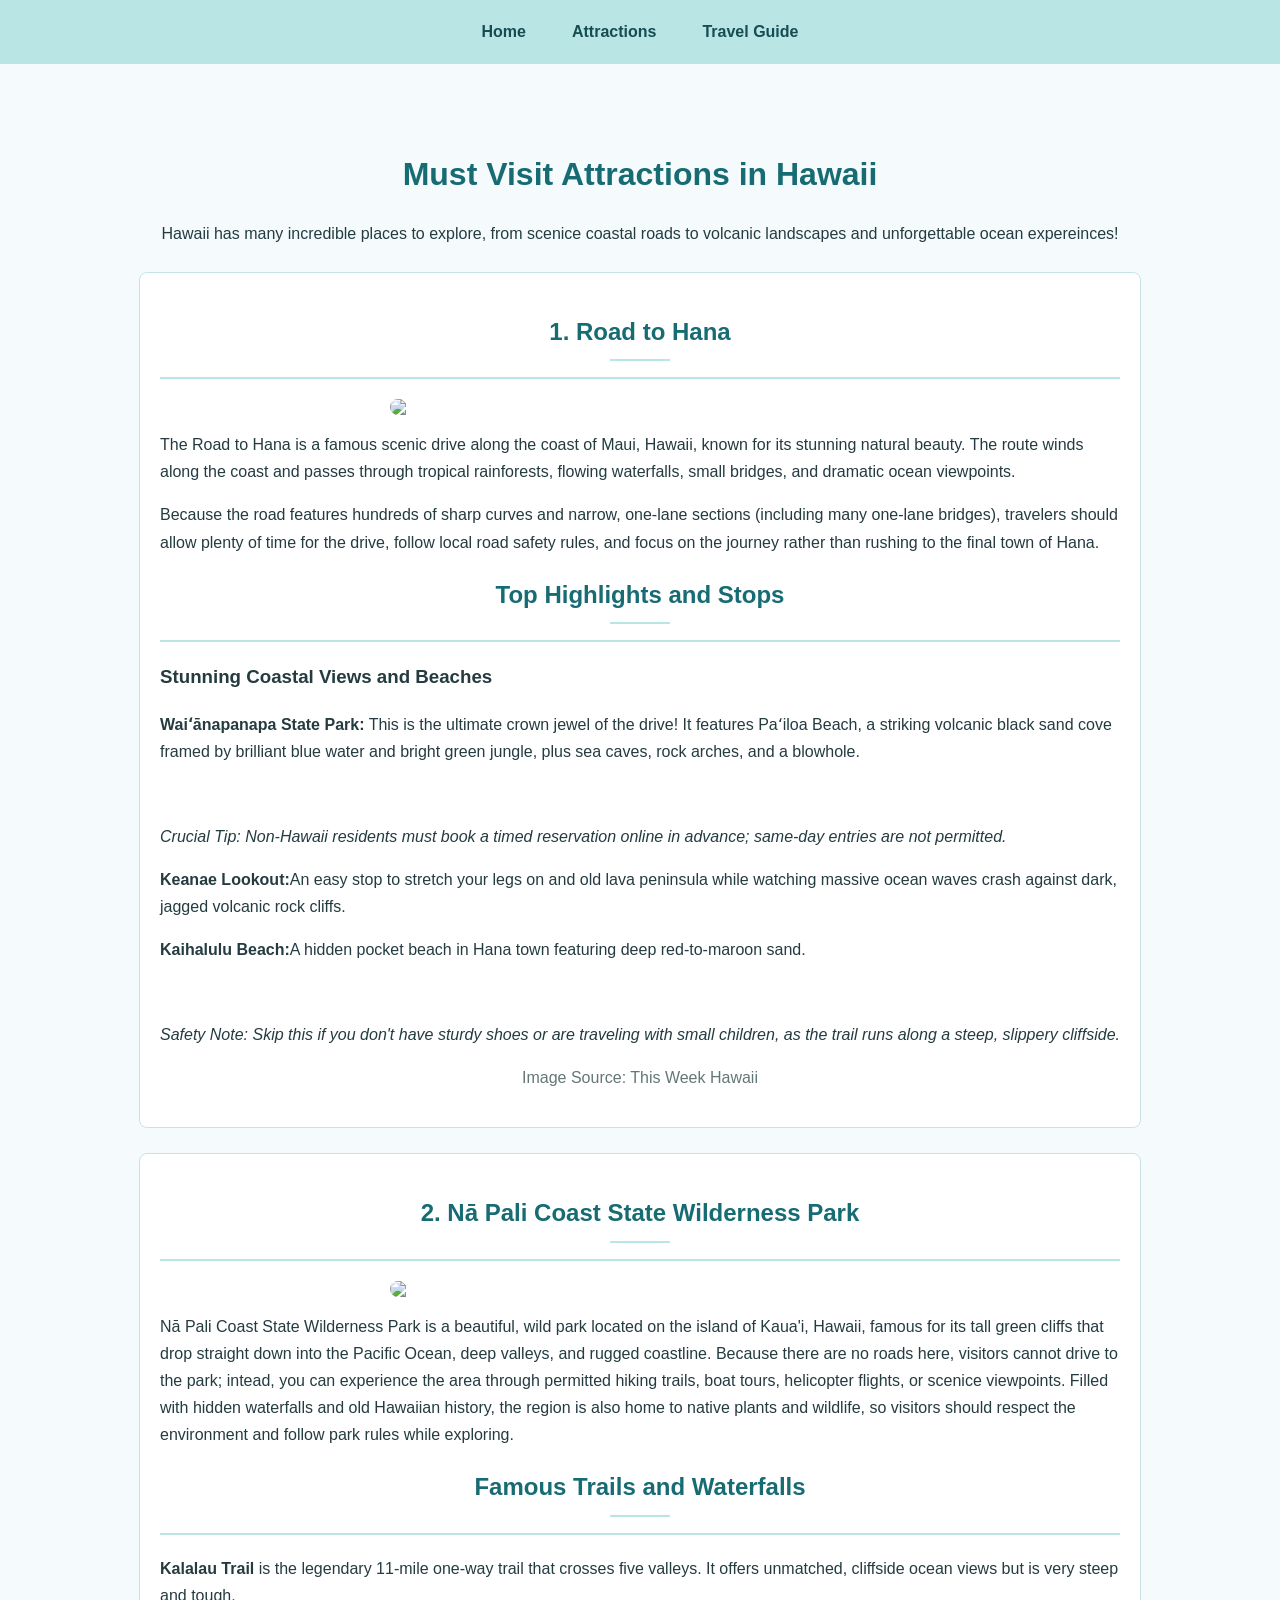
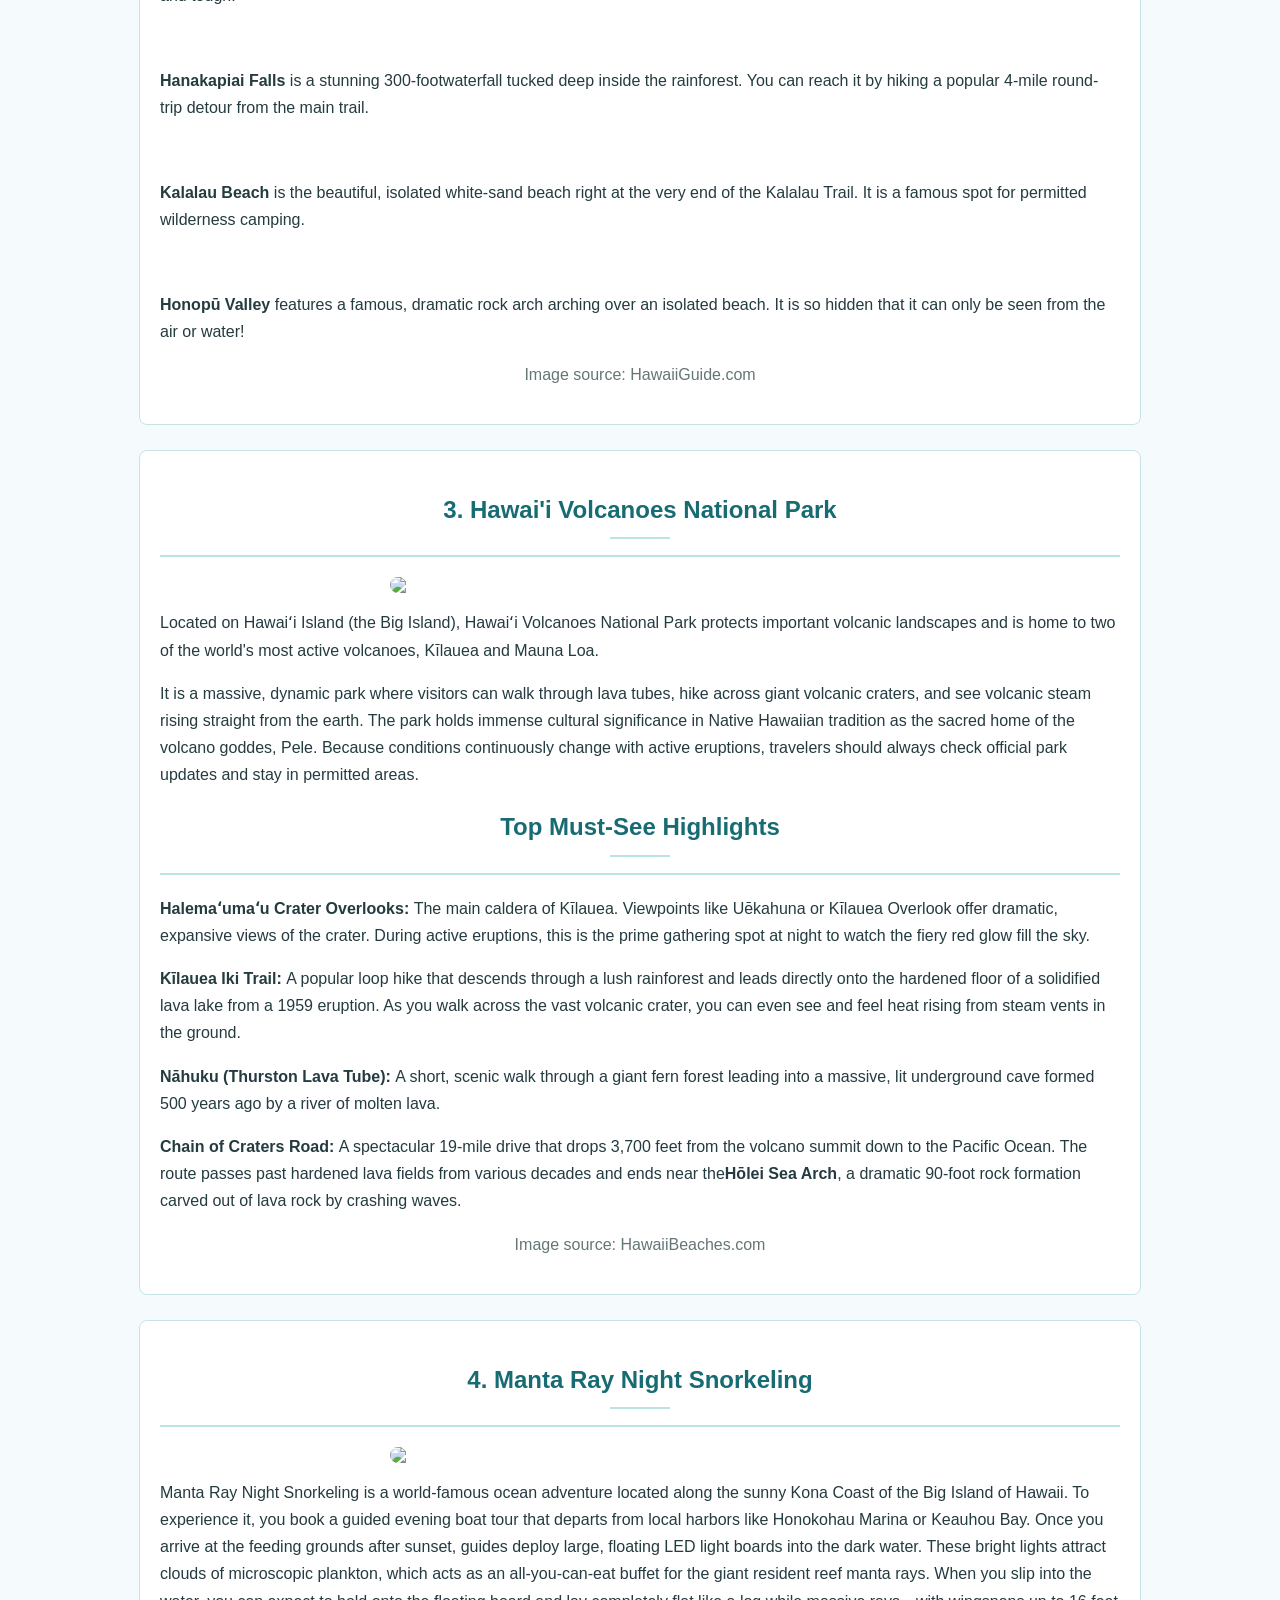
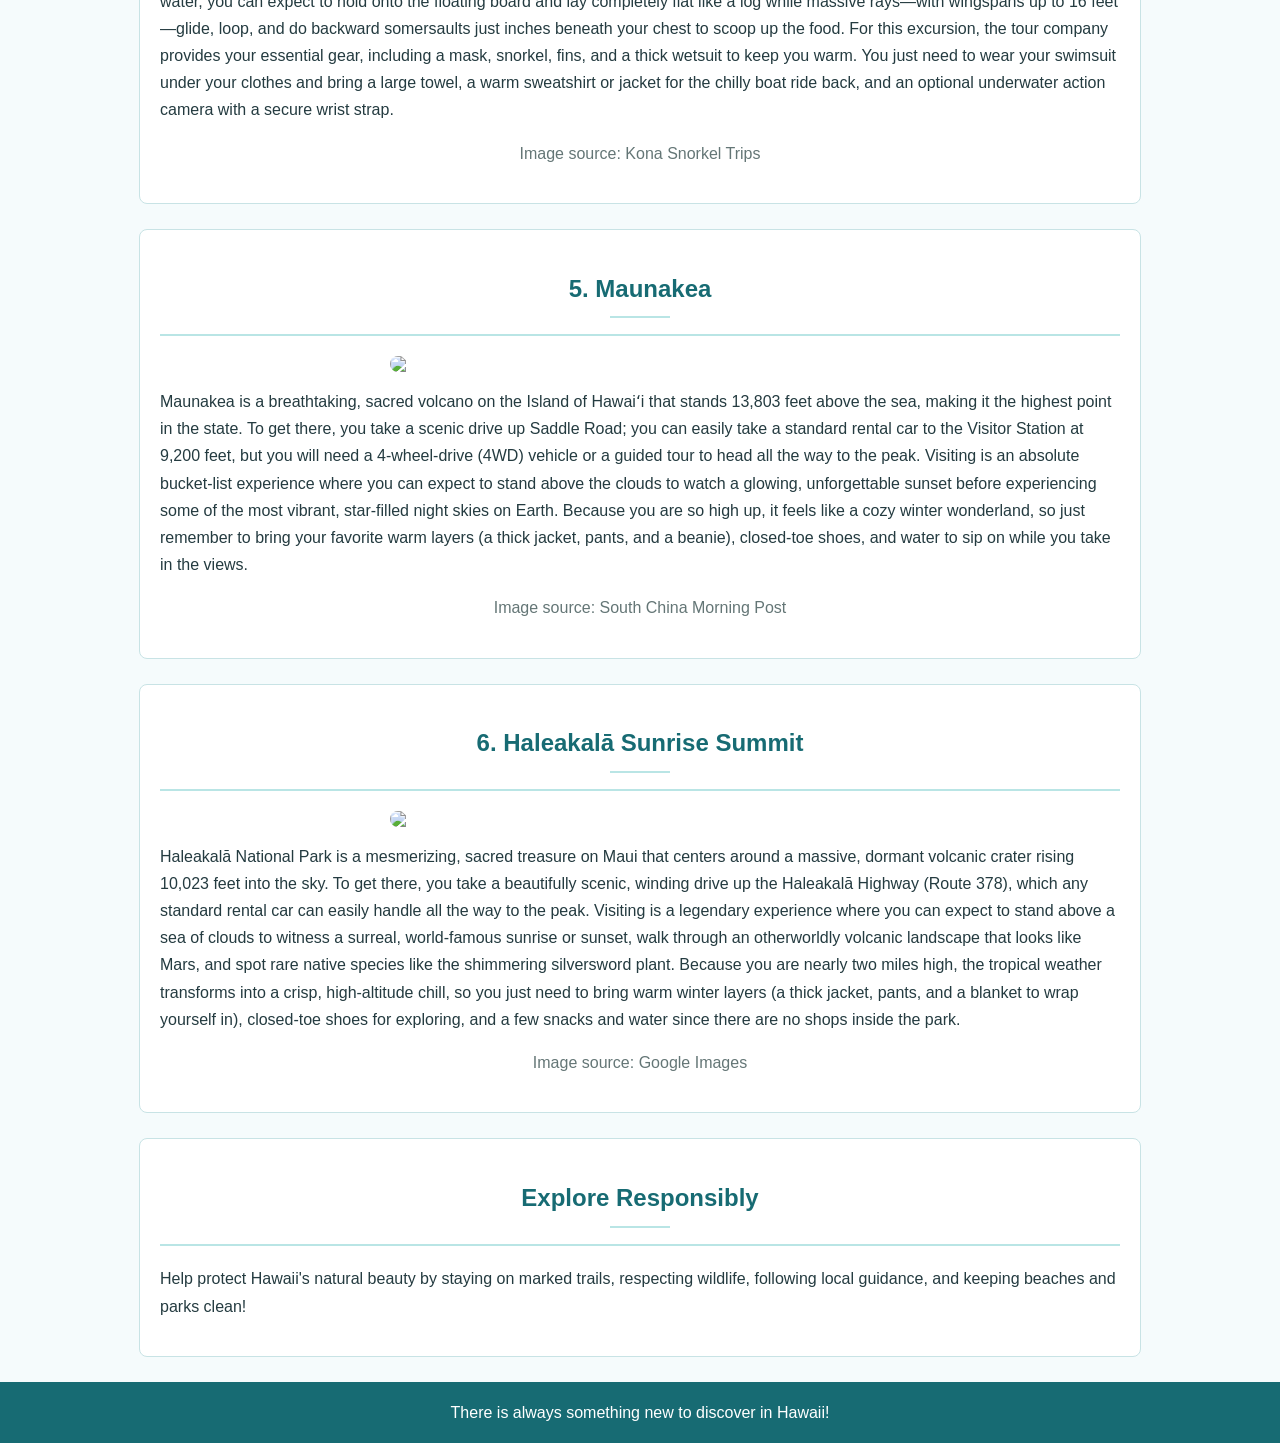
==== attractions.html @ beca63c5 "added files via upload" ====
<!DOCTYPE html>
<html>
    <head>
        <meta charset="UTF-8">
        <title>Hawaii Attractions</title>
        <link rel = "stylesheet" href="style.css">
        <meta name="viewport" content="width=device-width, initial scale=1.0">
    </head>
    <body>
        <div class = "nav-bar">
            <table>
                <tr>
                    <td><a class = "barlinks" href="index.html">Home</a></td>
                    <td><a class = "barlinks" href = "attractions.html">Attractions</a></td>
                    <td><a class = "barlinks" href = "guide.html">Travel Guide</a></td>
                </tr>
            </table>
        </div>

        <h1>Must Visit Attractions in Hawaii</h1>

        <p class="intro">
            Hawaii has many incredible places to explore, from scenice coastal 
            roads to volcanic landscapes and unforgettable ocean expereinces!
        </p>

        <div class="body-div">
            <h2>1. Road to Hana</h2>
            <img src="https://irp.cdn-website.com/0e650340/dms3rep/multi/opt/road-to-hana-guide-where-to-stop-what-to-see-1920w.jpg"class="center-image" width="500">
            <p>
                The Road to Hana is a famous scenic drive along the coast of Maui, Hawaii, known for its stunning natural beauty. 
                The route winds along the coast and passes through tropical rainforests, flowing waterfalls, small bridges, and 
                dramatic ocean viewpoints. 
            </p>
            <p>
                Because the road features hundreds of sharp curves and narrow, one-lane sections (including many one-lane bridges),
                travelers should allow plenty of time for the drive, follow local road safety rules, and focus on the journey
                rather than rushing to the final town of Hana.
            </p>

            <h2>Top Highlights and Stops</h2>
            <h3>Stunning Coastal Views and Beaches</h3>

            <p><strong>Waiʻānapanapa State Park:</strong> This is the ultimate crown jewel of the drive! It features Paʻiloa Beach,
            a striking volcanic black sand cove framed by brilliant blue water and bright green jungle, plus sea caves, rock arches, 
            and a blowhole.</p>
            <br>
            <p><em>Crucial Tip: Non-Hawaii residents must book a timed reservation online in advance; same-day entries are not permitted.</em></p>

            <p><strong>Keanae Lookout:</strong>An easy stop to stretch your legs on and old lava peninsula while watching massive
            ocean waves crash against dark, jagged volcanic rock cliffs.</p>
            <p><strong>Kaihalulu Beach:</strong>A hidden pocket beach in Hana town featuring deep red-to-maroon sand.</p>
            <br>
            <p><em>Safety Note: Skip this if you don't have sturdy shoes or are traveling with small children, as the trail runs along a steep, slippery cliffside.</em></p>

            <p class ="source">Image Source: This Week Hawaii</p>
        </div>

        <div class="body-div">
            <h2>2.  Nā Pali Coast State Wilderness Park</h2>
            <img src="https://cdn.hawaiiguide.io/images/jcogs_img/cache/na-pali-coastline-kauai_1_-_abcdef_-_34d09fdc4fc27bfaef0b82f76081a56f4678ff01_-_abcdef_-_01d49e9276ac9b28c829996c27ca19803a565d0f.jpg" class="center-image" width="500">

            <p>
                Nā Pali Coast State Wilderness Park is a beautiful, wild park located on the island of Kaua'i, Hawaii, famous for its
                tall green cliffs that drop straight down into the Pacific Ocean, deep valleys, and rugged coastline. Because there are 
                no roads here, visitors cannot drive to the park; intead, you can experience the area through permitted hiking trails, boat 
                tours, helicopter flights, or scenice viewpoints. Filled with hidden waterfalls and old Hawaiian history, the region is 
                also home to native plants and wildlife, so visitors should respect the environment and follow park rules while exploring.
            </p>
            
            <h2>Famous Trails and Waterfalls</h2>
            <p>
                <strong>Kalalau Trail</strong> is the legendary 11-mile one-way trail that crosses five valleys. 
                It offers unmatched, cliffside ocean views but is very steep and tough.
            </p>
            <br>
            <p>
                <strong>Hanakapiai Falls</strong> is a stunning 300-footwaterfall tucked deep inside the rainforest.
                You can reach it by hiking a popular 4-mile round-trip detour from the main trail.
            </p>
            <br>
            <p>
                <strong>Kalalau Beach</strong> is the beautiful, isolated white-sand beach right at the very end of the Kalalau Trail.
                It is a famous spot for permitted wilderness camping.
            </p>
            <br>
            <p>
                <strong>Honopū Valley</strong> features a famous, dramatic rock arch arching over an isolated beach. 
                It is so hidden that it can only be seen from the air or water!
            </p>
            <p class="source">Image source: HawaiiGuide.com</p>
        </div>

        <div class = "body-div">
            <h2>3. Hawai'i Volcanoes National Park</h2>
            <img src="https://www.hawaiibeaches.com/wp-content/uploads/2022/07/hvnp-1-1600x1066.jpg" class = "center-image" width="500">
            <p>
                Located on Hawaiʻi Island (the Big Island), Hawaiʻi Volcanoes National Park protects important volcanic 
                landscapes and is home to two of the world's most active volcanoes, Kīlauea and Mauna Loa.
            </p>
            <p>
                It is a massive, dynamic park where visitors can walk through lava tubes, hike across giant volcanic craters, and see volcanic steam 
                rising straight from the earth. The park holds immense cultural significance in Native Hawaiian tradition as the sacred home of the 
                volcano goddes, Pele. Because conditions continuously change with active eruptions, travelers should always check official park updates 
                and stay in permitted areas.
            </p>
            <h2>Top Must-See Highlights</h2>
            <p><strong>Halemaʻumaʻu Crater Overlooks: </strong>The main caldera of Kīlauea. Viewpoints like Uēkahuna or Kīlauea Overlook offer dramatic, expansive views of the crater. During active eruptions, this is the prime gathering spot at night to watch the fiery red glow fill the sky.</p>
            <p><strong>Kīlauea Iki Trail: </strong>A popular loop hike that descends through a lush rainforest and leads directly onto the hardened floor of a solidified lava lake from a 1959 eruption. As you walk across the vast volcanic crater, you can even see and feel heat rising from steam vents in the ground.</p>
            <p><strong>Nāhuku (Thurston Lava Tube): </strong>A short, scenic walk through a giant fern forest leading into a massive, lit underground cave formed 500 years ago by a river of molten lava.</p>
            <p><strong>Chain of Craters Road: </strong>A spectacular 19-mile drive that drops 3,700 feet from the volcano summit down to the Pacific Ocean. The route passes past hardened lava fields from various decades and ends near the<strong>Hōlei Sea Arch</strong>, a dramatic 90-foot rock formation carved out of lava rock by crashing waves.</p>
            <p class="source">Image source: HawaiiBeaches.com</p>
        </div>

        <div class="body-div">
            <h2>4. Manta Ray Night Snorkeling</h2>
            <img src="https://konasnorkeltrips.com/wp-content/uploads/sites/2502/2026/06/thumbnail_191de6.jpg?w=1000&h=1000&zoom=2" class="center-image" width="500">

            <p>
                Manta Ray Night Snorkeling is a world-famous ocean adventure located along the sunny Kona Coast of the Big Island of Hawaii. To experience it, you book a guided evening boat tour that departs from local harbors like Honokohau Marina or Keauhou Bay. Once you arrive at the feeding grounds after sunset, guides deploy large, floating LED light boards into the dark water. These bright lights attract clouds of microscopic plankton, which acts as an all-you-can-eat buffet for the giant resident reef manta rays. When you slip into the water, you can expect to hold onto the floating board and lay completely flat like a log while massive rays—with wingspans up to 16 feet—glide, loop, and do backward somersaults just inches beneath your chest to scoop up the food. For this excursion, the tour company provides your essential gear, including a mask, snorkel, fins, and a thick wetsuit to keep you warm. You just need to wear your swimsuit under your clothes and bring a large towel, a warm sweatshirt or jacket for the chilly boat ride back, and an optional underwater action camera with a secure wrist strap.
            </p>
            <p class="source">Image source: Kona Snorkel Trips</p>
        </div>

        <div class="body-div">
            <h2>5. Maunakea</h2>
            <img src="https://cdn.i-scmp.com/sites/default/files/styles/1020x680/public/d8/images/canvas/2025/03/19/3f43c572-e459-4fd8-bbf2-34f2e8578c36_46542685.jpg?itok=lmZr_Jln&v=1742366698" class="center-image" width="500">

            <p>
                Maunakea is a breathtaking, sacred volcano on the Island of Hawaiʻi that stands 13,803 feet above the sea, making it the highest point in the state. To get there, you take a scenic drive up Saddle Road; you can easily take a standard rental car to the Visitor Station at 9,200 feet, but you will need a 4-wheel-drive (4WD) vehicle or a guided tour to head all the way to the peak. Visiting is an absolute bucket-list experience where you can expect to stand above the clouds to watch a glowing, unforgettable sunset before experiencing some of the most vibrant, star-filled night skies on Earth. Because you are so high up, it feels like a cozy winter wonderland, so just remember to bring your favorite warm layers (a thick jacket, pants, and a beanie), closed-toe shoes, and water to sip on while you take in the views.
            </p>
            <p class="source">Image source: South China Morning Post</p>
        </div>

        <div class="body-div">
            <h2>6. Haleakalā Sunrise Summit</h2>
            <img src="https://encrypted-tbn0.gstatic.com/images?q=tbn:ANd9GcS7zI28j0b9drD2imBXw7ioSLWq-vz6OJbMmuqx4EKkh6ZY3PvZ_rZqM7c&s=10" class="center-image" width="500">

            <p>
                 Haleakalā National Park is a mesmerizing, sacred treasure on Maui that centers around a massive, dormant volcanic crater rising 10,023 feet into the sky. To get there, you take a beautifully scenic, winding drive up the Haleakalā Highway (Route 378), which any standard rental car can easily handle all the way to the peak. Visiting is a legendary experience where you can expect to stand above a sea of clouds to witness a surreal, world-famous sunrise or sunset, walk through an otherworldly volcanic landscape that looks like Mars, and spot rare native species like the shimmering silversword plant. Because you are nearly two miles high, the tropical weather transforms into a crisp, high-altitude chill, so you just need to bring warm winter layers (a thick jacket, pants, and a blanket to wrap yourself in), closed-toe shoes for exploring, and a few snacks and water since there are no shops inside the park.
            </p>
            <p class="source">Image source: Google Images</p>
        </div>

        <div class="body-div">
            <h2>Explore Responsibly</h2>
            <p>
                Help protect Hawaii's natural beauty by staying on marked 
                trails, respecting wildlife, following local guidance, and 
                keeping beaches and parks clean!
            </p>
        </div>

        <p class="footer-text">There is always something new to discover in Hawaii!</p>
    </body>

</html>
---- style.css ----
body {
    background-color: #f5fbfc;
    color: #243b40;
    font-family: Arial, Helvetica, sans-serif;
    margin: 0;
    padding: 0;
    line-height: 1.6;
}

h1 {
    color: #176b73;
    text-align: center;
    margin-top: 85px;
    animation: appear 1.5s;
}

h2 {
    color: #176b73;
    text-align: center;
}

.nav-bar {
    position: sticky;
    top: 0;
    width: 100%;
    background-color: #b9e5e5;
    z-index: 1;
    text-align: center;
    padding: 10px 0;
}

.nav-bar table {
    margin: auto;
    border-spacing: 12px 0;
    display: flex;
    justify-content: center;
}

.barlinks {
    display: inline-block;
    padding: 8px 16px;
    color: #164d53;
    font-weight: bold;
    text-decoration: none;
    border-radius: 5px;
    transition: background-color 0.3s;
}

.barlinks:hover {
    background-color: #176b73;
    color: white;
}

.barlinks:active {
    background-color: #e8a18b;
}

.center-image {
    display: block;
    margin-left: auto;
    margin-right: auto;
    max-width: 90%;
    height: auto;
    border-radius: 8px;
}

.body-div {
    background-color: white;
    border: 1px solid #c8e3e5;
    border-radius: 8px;
    margin: 25px auto;
    padding: 20px;
    width: 75%;
    transition: transform 0.3s;
}

.body-div ul,
.body-div ol {
    padding-left: 35px;
}

.body-div p {
    font-size: 16px;
}

.body-div > h2 {
    border-bottom: 2px solid #b9e5e5;
    padding-bottom: 8px;
}

h2 + p {
    margin-top: 10px;
}

h2 ~ p {
    line-height: 1.7;
}

.body-div li:nth-child(even) {
    background-color: #eef8f8;
}

h2::after {
    content: "";
    display: block;
    width: 60px;
    border-bottom: 2px solid #b9e5e5;
    margin: 8px auto;
}

.body-div:hover {
    transform: translateY(-3px);
}

.intro {
    text-align: center;
    width: 80%;
    margin: 20px auto;
}

.source {
    font-size: 12px;
    color: #647676;
    text-align: center;
}

.footer-text {
    text-align: center;
    background-color: #176b73;
    color: white;
    padding: 18px;
    margin-bottom: 0;
}

@keyframes appear {
    from {
        opacity: 0;
    }

    to {
        opacity: 1;
    }
}

@media (max-width: 600px) {
    .body-div {
        width: 85%;
        padding: 12px;
    }

    .barlinks {
        padding: 7px 8px;
        font-size: 14px;
    }

    .nav-bar table {
        border-spacing: 3px 0;
    }

    h1 {
        font-size: 26px
    }
}
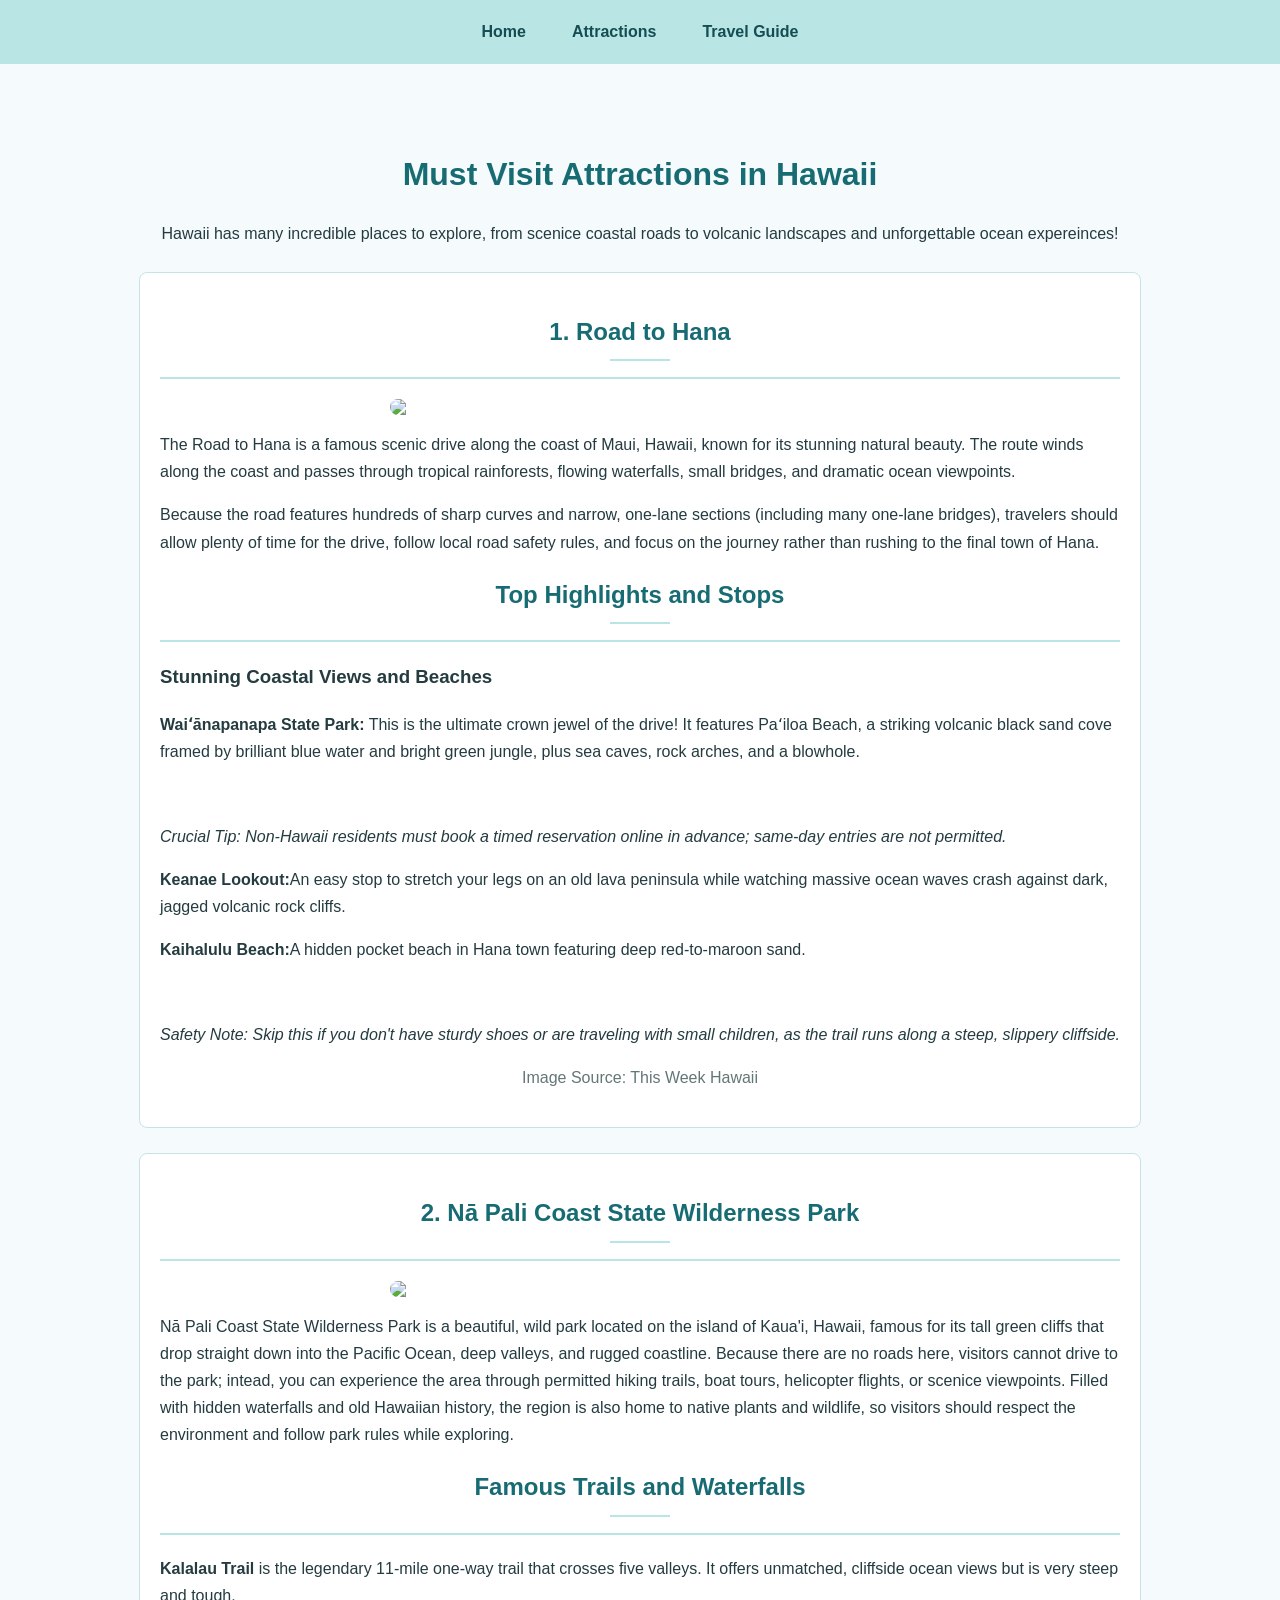
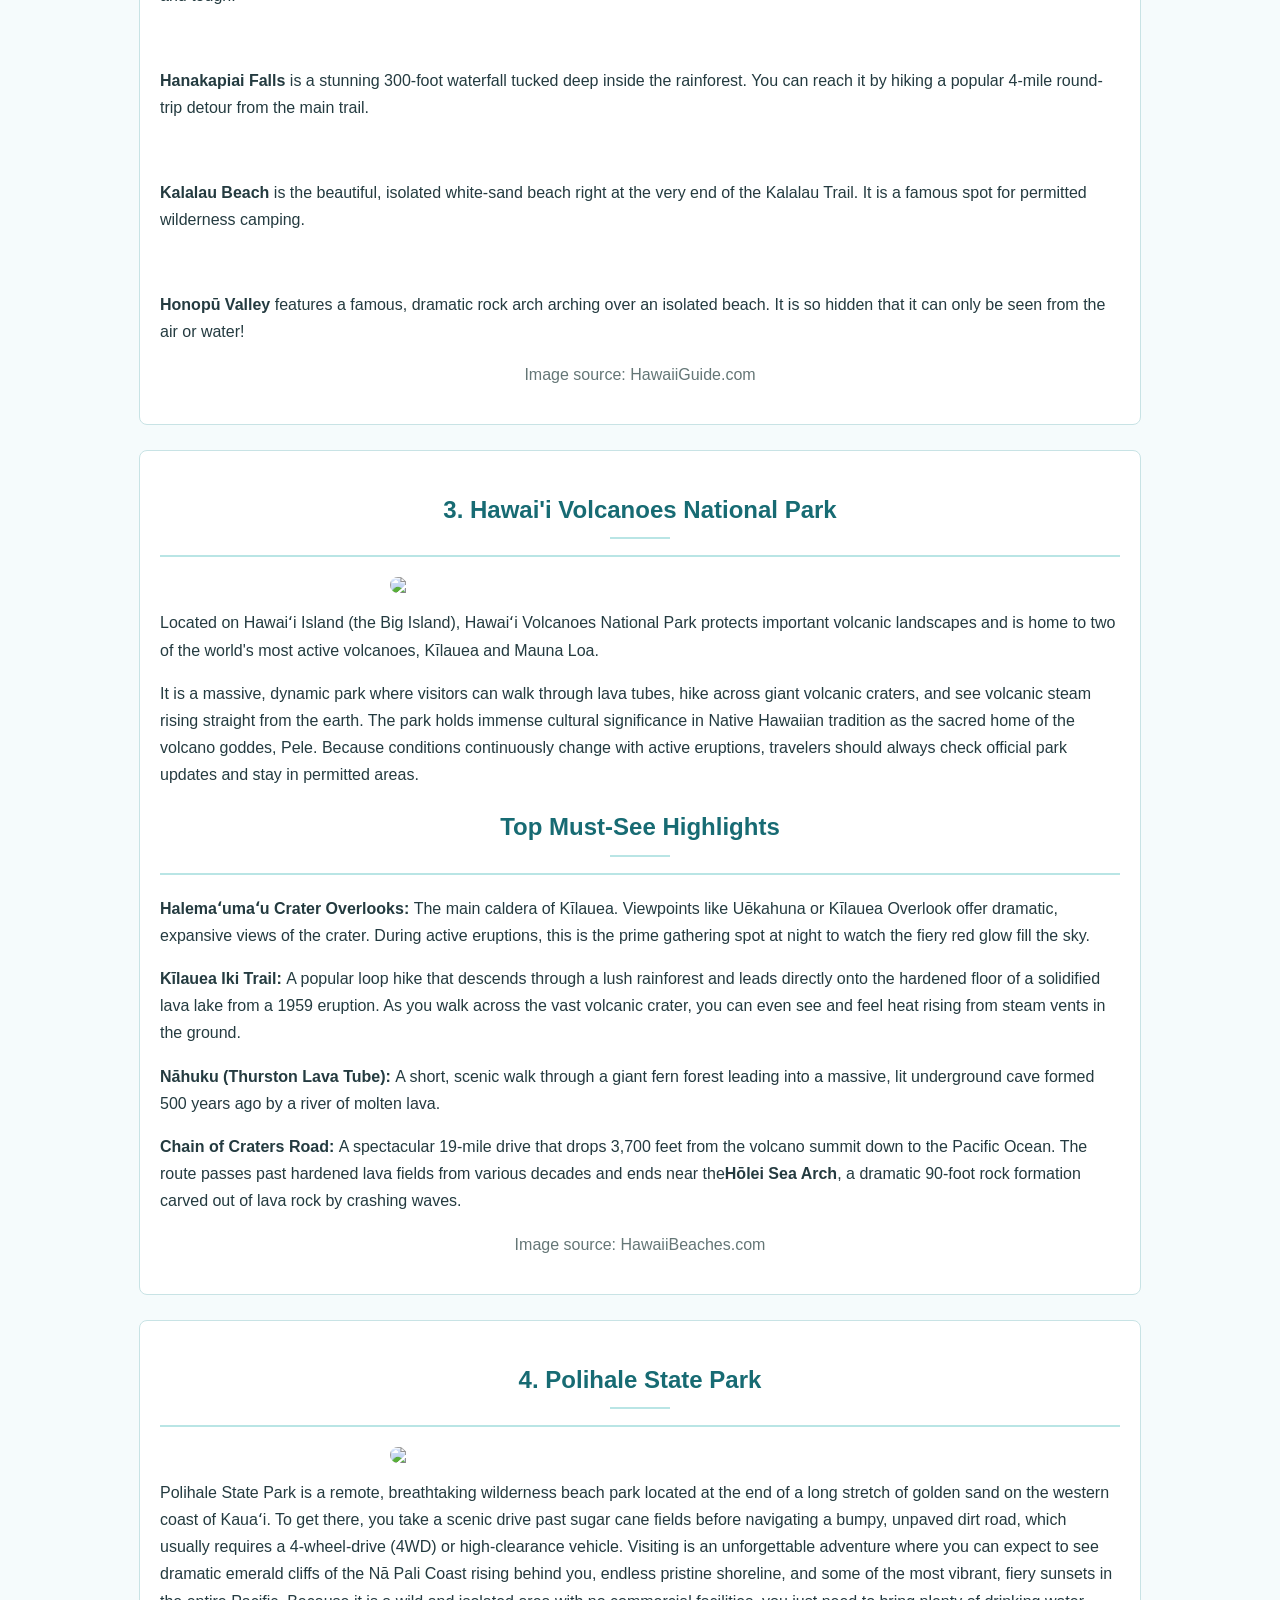
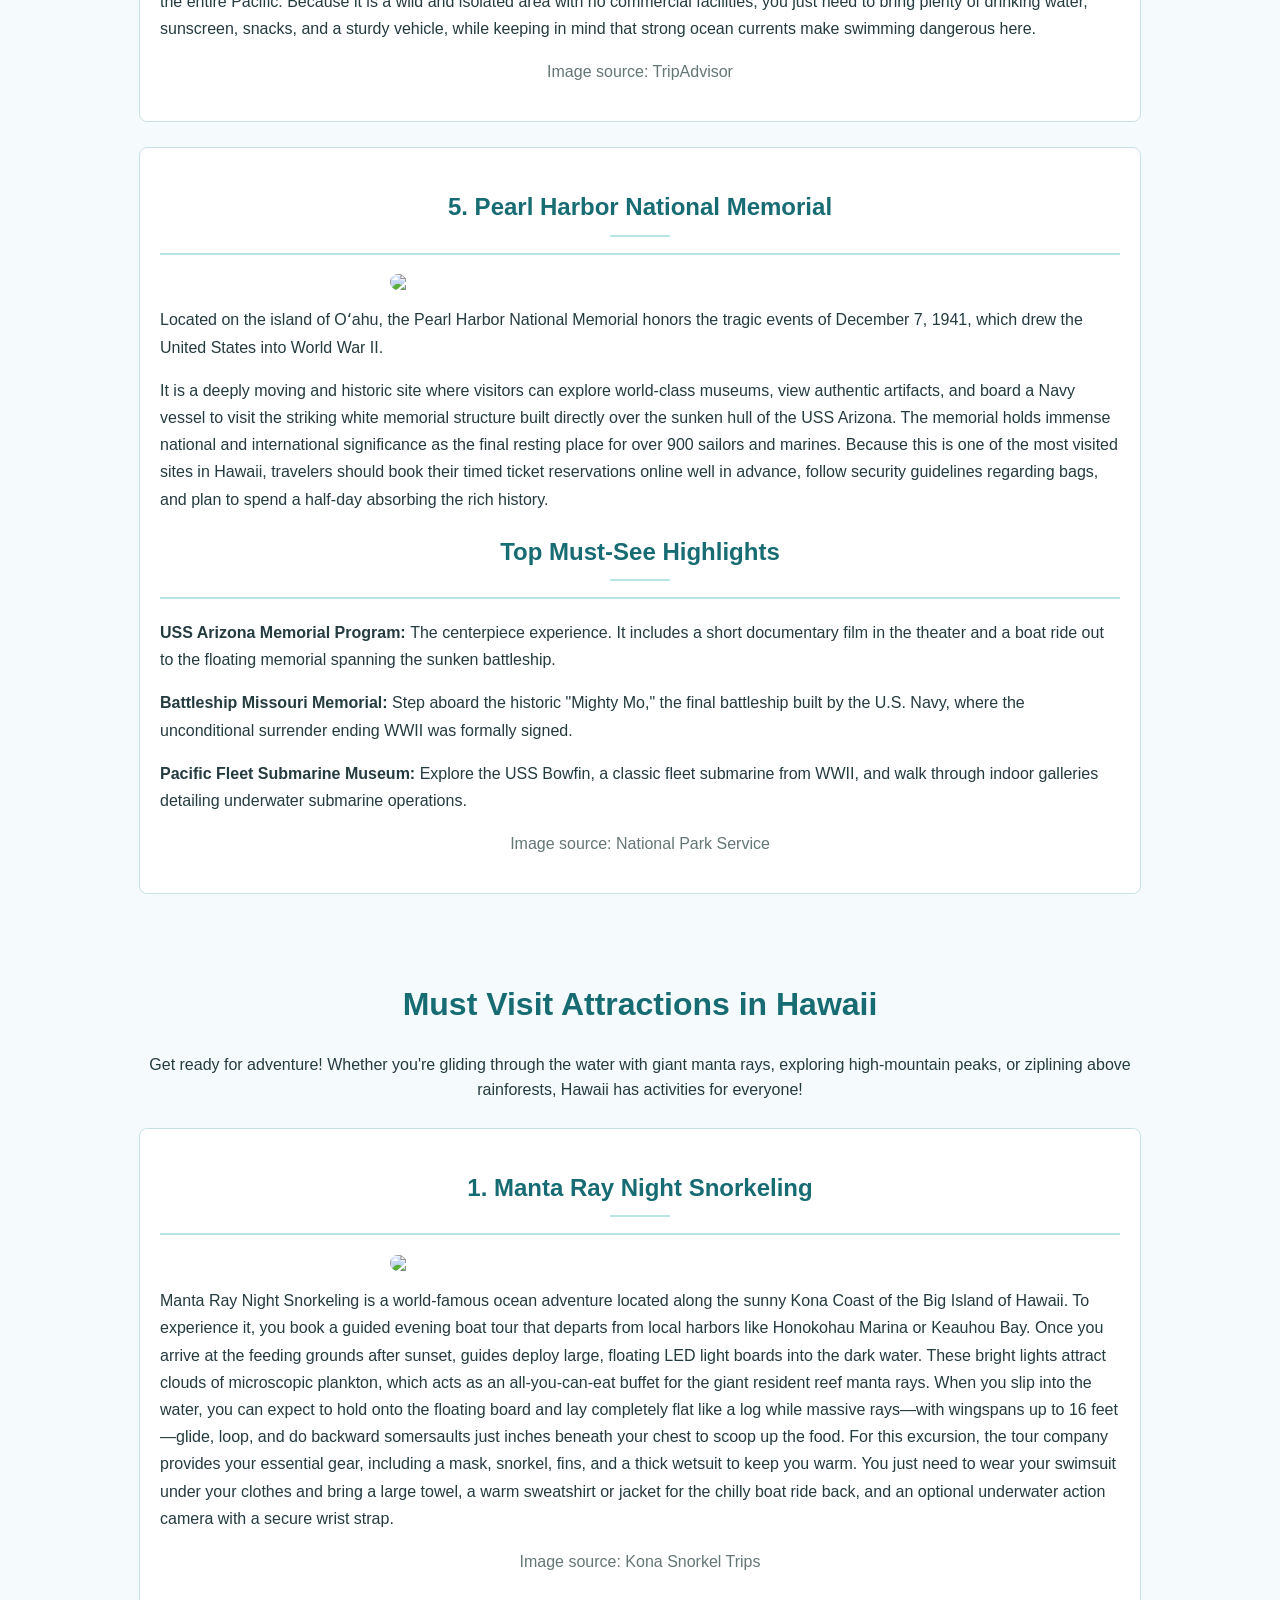
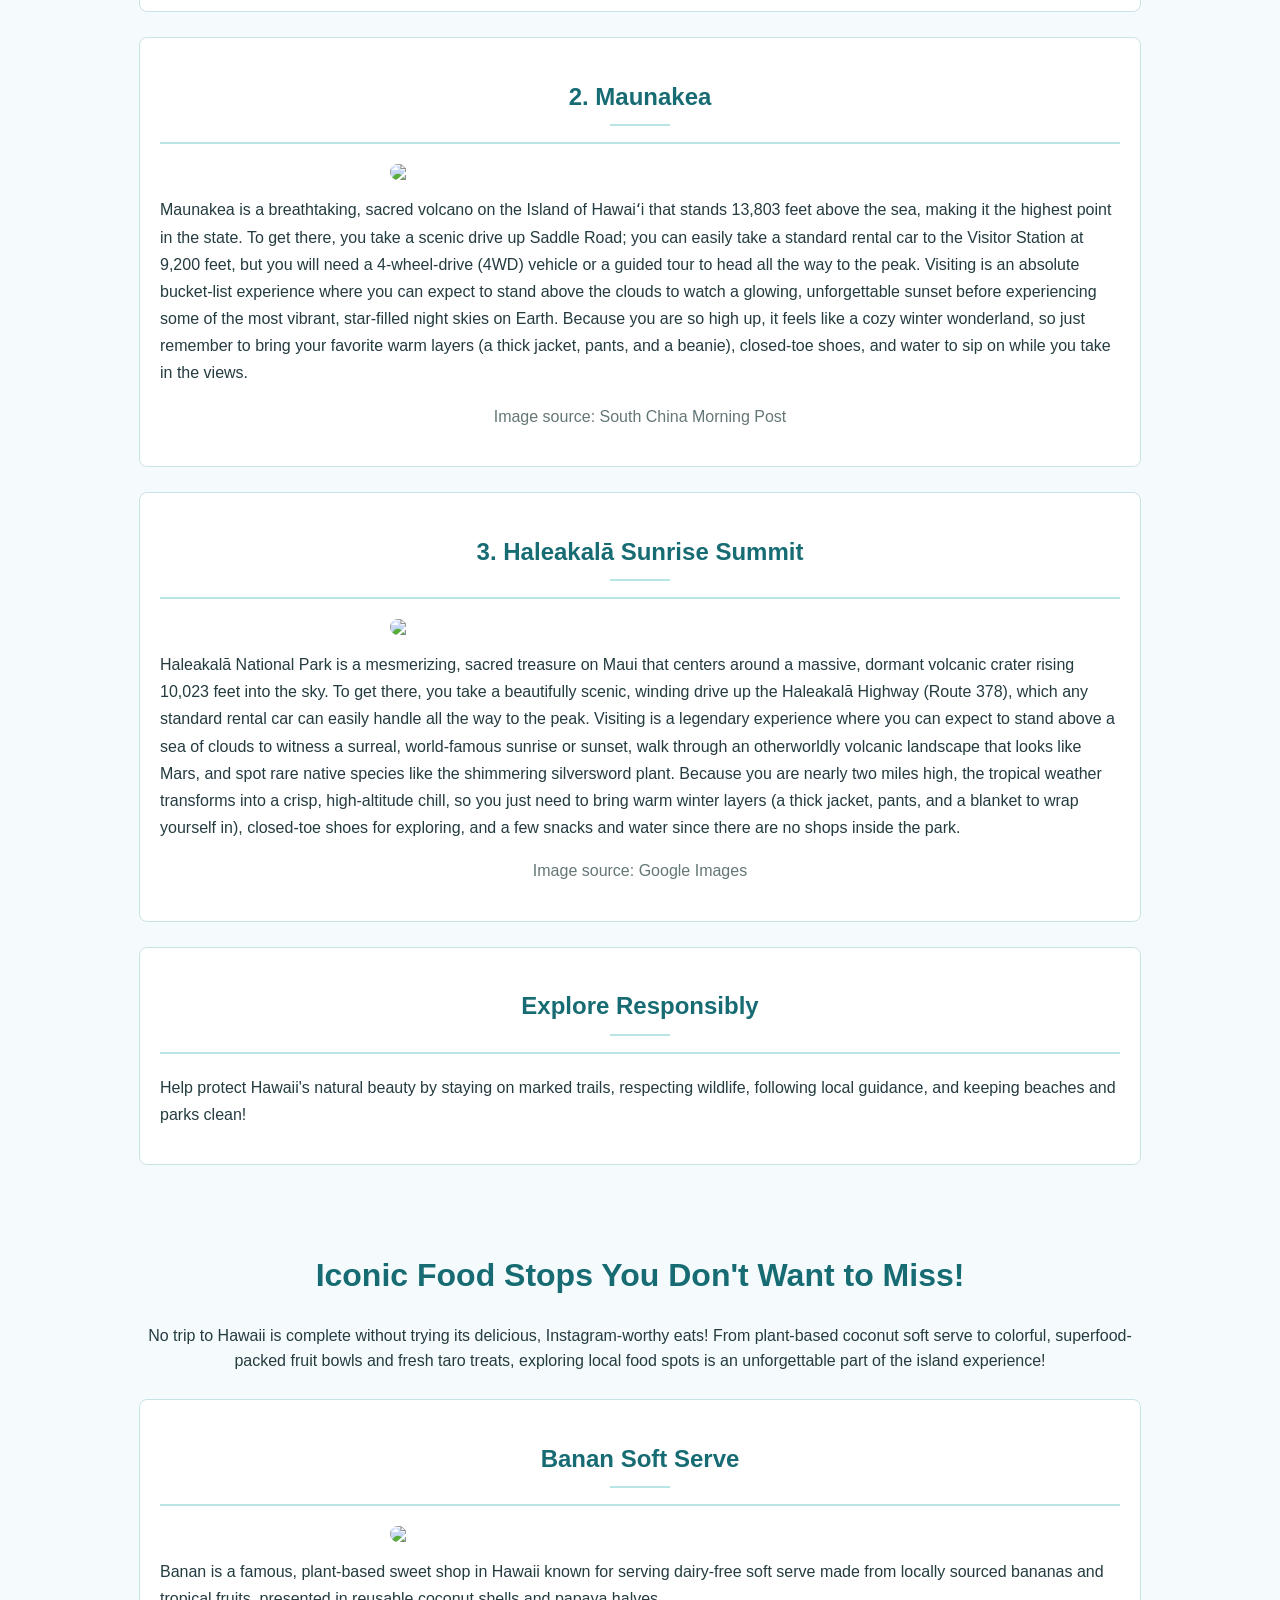
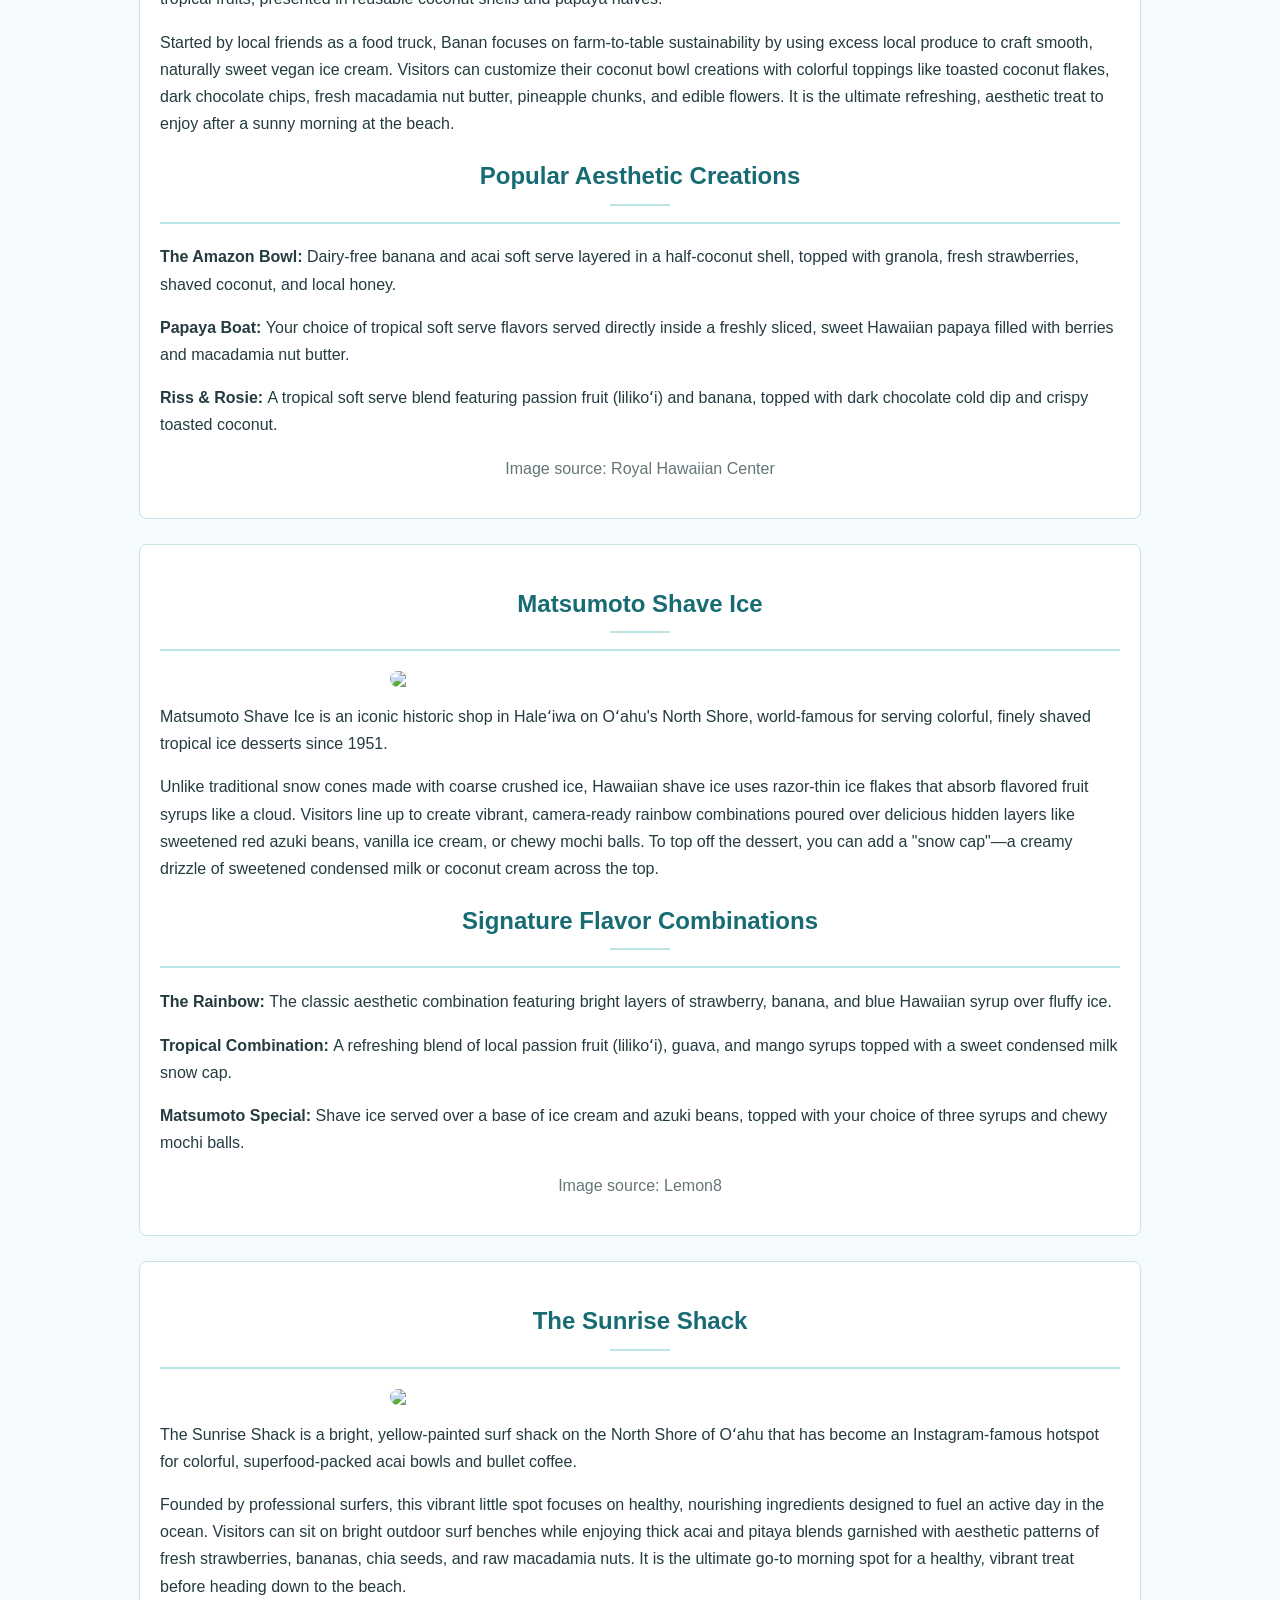
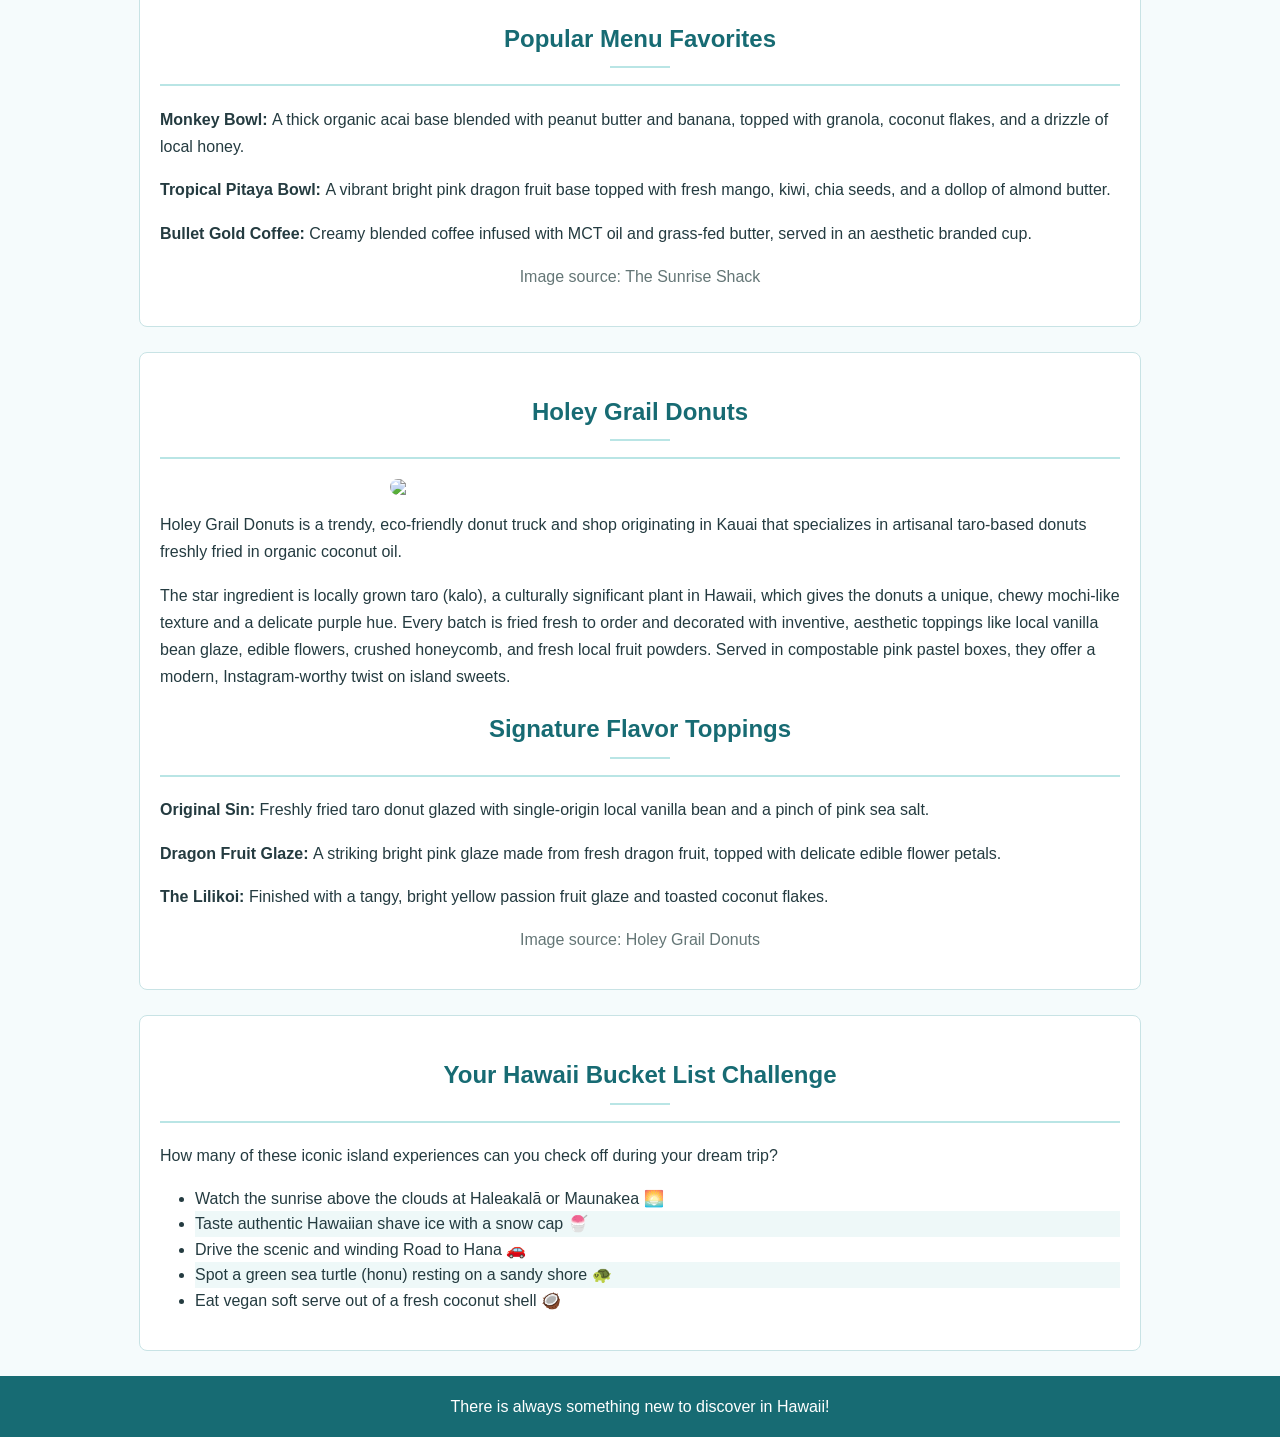
==== commit 3a5bad13: "added updated files" ====
--- a/attractions.html
+++ b/attractions.html
@@ -47,7 +47,7 @@
             <br>
             <p><em>Crucial Tip: Non-Hawaii residents must book a timed reservation online in advance; same-day entries are not permitted.</em></p>
 
-            <p><strong>Keanae Lookout:</strong>An easy stop to stretch your legs on and old lava peninsula while watching massive
+            <p><strong>Keanae Lookout:</strong>An easy stop to stretch your legs on an old lava peninsula while watching massive
             ocean waves crash against dark, jagged volcanic rock cliffs.</p>
             <p><strong>Kaihalulu Beach:</strong>A hidden pocket beach in Hana town featuring deep red-to-maroon sand.</p>
             <br>
@@ -75,7 +75,7 @@
             </p>
             <br>
             <p>
-                <strong>Hanakapiai Falls</strong> is a stunning 300-footwaterfall tucked deep inside the rainforest.
+                <strong>Hanakapiai Falls</strong> is a stunning 300-foot waterfall tucked deep inside the rainforest.
                 You can reach it by hiking a popular 4-mile round-trip detour from the main trail.
             </p>
             <br>
@@ -104,6 +104,7 @@
                 volcano goddes, Pele. Because conditions continuously change with active eruptions, travelers should always check official park updates 
                 and stay in permitted areas.
             </p>
+            
             <h2>Top Must-See Highlights</h2>
             <p><strong>Halemaʻumaʻu Crater Overlooks: </strong>The main caldera of Kīlauea. Viewpoints like Uēkahuna or Kīlauea Overlook offer dramatic, expansive views of the crater. During active eruptions, this is the prime gathering spot at night to watch the fiery red glow fill the sky.</p>
             <p><strong>Kīlauea Iki Trail: </strong>A popular loop hike that descends through a lush rainforest and leads directly onto the hardened floor of a solidified lava lake from a 1959 eruption. As you walk across the vast volcanic crater, you can even see and feel heat rising from steam vents in the ground.</p>
@@ -113,7 +114,40 @@
         </div>
 
         <div class="body-div">
-            <h2>4. Manta Ray Night Snorkeling</h2>
+            <h2>4. Polihale State Park</h2>
+            <img src="https://dynamic-media-cdn.tripadvisor.com/media/photo-o/17/dc/a9/bd/20190607-145844-effects.jpg?w=1200&h=1200&s=1" class="center-image" width="500">
+
+            <p>
+                Polihale State Park is a remote, breathtaking wilderness beach park located at the end of a long stretch of golden sand on the western coast of Kauaʻi. To get there, you take a scenic drive past sugar cane fields before navigating a bumpy, unpaved dirt road, which usually requires a 4-wheel-drive (4WD) or high-clearance vehicle. Visiting is an unforgettable adventure where you can expect to see dramatic emerald cliffs of the Nā Pali Coast rising behind you, endless pristine shoreline, and some of the most vibrant, fiery sunsets in the entire Pacific. Because it is a wild and isolated area with no commercial facilities, you just need to bring plenty of drinking water, sunscreen, snacks, and a sturdy vehicle, while keeping in mind that strong ocean currents make swimming dangerous here.
+            </p>
+            <p class="source">Image source: TripAdvisor</p>
+        </div>
+
+        <div class="body-div">
+            <h2>5. Pearl Harbor National Memorial</h2>
+            <img src="https://www.nps.gov/common/uploads/structured_data/3C7B6698-1DD8-B71B-0BB7F88DA8A2F9B0.jpg" class="center-image" width="500">
+            <p>
+                Located on the island of Oʻahu, the Pearl Harbor National Memorial honors the tragic events of December 7, 1941, which drew the United States into World War II. 
+            </p>
+            <p>
+                It is a deeply moving and historic site where visitors can explore world-class museums, view authentic artifacts, and board a Navy vessel to visit the striking white memorial structure built directly over the sunken hull of the USS Arizona. The memorial holds immense national and international significance as the final resting place for over 900 sailors and marines. Because this is one of the most visited sites in Hawaii, travelers should book their timed ticket reservations online well in advance, follow security guidelines regarding bags, and plan to spend a half-day absorbing the rich history.
+            </p>
+            
+            <h2>Top Must-See Highlights</h2>
+            <p><strong>USS Arizona Memorial Program: </strong>The centerpiece experience. It includes a short documentary film in the theater and a boat ride out to the floating memorial spanning the sunken battleship.</p>
+            <p><strong>Battleship Missouri Memorial: </strong>Step aboard the historic "Mighty Mo," the final battleship built by the U.S. Navy, where the unconditional surrender ending WWII was formally signed.</p>
+            <p><strong>Pacific Fleet Submarine Museum: </strong>Explore the USS Bowfin, a classic fleet submarine from WWII, and walk through indoor galleries detailing underwater submarine operations.</p>
+            <p class="source">Image source: National Park Service</p>
+        </div>
+
+        <h1>Must Visit Attractions in Hawaii</h1>
+
+        <p class="intro">
+            Get ready for adventure! Whether you're gliding through the water with giant manta rays, exploring high-mountain peaks, or ziplining above rainforests, Hawaii has activities for everyone!
+        </p>
+
+        <div class="body-div">
+            <h2>1. Manta Ray Night Snorkeling</h2>
             <img src="https://konasnorkeltrips.com/wp-content/uploads/sites/2502/2026/06/thumbnail_191de6.jpg?w=1000&h=1000&zoom=2" class="center-image" width="500">
 
             <p>
@@ -123,7 +157,7 @@
         </div>
 
         <div class="body-div">
-            <h2>5. Maunakea</h2>
+            <h2>2. Maunakea</h2>
             <img src="https://cdn.i-scmp.com/sites/default/files/styles/1020x680/public/d8/images/canvas/2025/03/19/3f43c572-e459-4fd8-bbf2-34f2e8578c36_46542685.jpg?itok=lmZr_Jln&v=1742366698" class="center-image" width="500">
 
             <p>
@@ -133,7 +167,7 @@
         </div>
 
         <div class="body-div">
-            <h2>6. Haleakalā Sunrise Summit</h2>
+            <h2>3. Haleakalā Sunrise Summit</h2>
             <img src="https://encrypted-tbn0.gstatic.com/images?q=tbn:ANd9GcS7zI28j0b9drD2imBXw7ioSLWq-vz6OJbMmuqx4EKkh6ZY3PvZ_rZqM7c&s=10" class="center-image" width="500">
 
             <p>
@@ -151,6 +185,97 @@
             </p>
         </div>
 
+        <h1>Iconic Food Stops You Don't Want to Miss!</h1>
+        <p class="intro">
+            No trip to Hawaii is complete without trying its delicious, Instagram-worthy eats! From plant-based coconut soft serve to colorful, superfood-packed fruit bowls and fresh taro treats, exploring local food spots is an unforgettable part of the island experience!
+        </p>
+
+        <div class="body-div">
+            <h2>Banan Soft Serve</h2>
+            <img src="https://encrypted-tbn0.gstatic.com/images?q=tbn:ANd9GcRd2TYYcMhpOIGQKl2eyxghZlgY45lGrLwwRevCKM_7831rhiZN479tkZN3&s=10" class="center-image" width="500">
+
+            <p>
+                Banan is a famous, plant-based sweet shop in Hawaii known for serving dairy-free soft serve made from locally sourced bananas and tropical fruits, presented in reusable coconut shells and papaya halves.
+            </p>
+            <p>
+                Started by local friends as a food truck, Banan focuses on farm-to-table sustainability by using excess local produce to craft smooth, naturally sweet vegan ice cream. Visitors can customize their coconut bowl creations with colorful toppings like toasted coconut flakes, dark chocolate chips, fresh macadamia nut butter, pineapple chunks, and edible flowers. It is the ultimate refreshing, aesthetic treat to enjoy after a sunny morning at the beach.
+            </p>
+
+            <h2>Popular Aesthetic Creations</h2>
+            <p><strong>The Amazon Bowl: </strong>Dairy-free banana and acai soft serve layered in a half-coconut shell, topped with granola, fresh strawberries, shaved coconut, and local honey.</p>
+            <p><strong>Papaya Boat: </strong>Your choice of tropical soft serve flavors served directly inside a freshly sliced, sweet Hawaiian papaya filled with berries and macadamia nut butter.</p>
+            <p><strong>Riss & Rosie: </strong>A tropical soft serve blend featuring passion fruit (lilikoʻi) and banana, topped with dark chocolate cold dip and crispy toasted coconut.</p>
+            <p class="source">Image source: Royal Hawaiian Center</p>
+        </div>
+
+        <div class="body-div">
+            <h2>Matsumoto Shave Ice</h2>
+            <img src="https://www.lemon8-app.com/seo/image?item_id=7499949922310111790&index=0&sign=485bcd0b303297f3f4e95e91e7692a41" class="center-image" width="500">
+
+            <p>
+                Matsumoto Shave Ice is an iconic historic shop in Haleʻiwa on Oʻahu's North Shore, world-famous for serving colorful, finely shaved tropical ice desserts since 1951.
+            </p>
+            <p>
+                Unlike traditional snow cones made with coarse crushed ice, Hawaiian shave ice uses razor-thin ice flakes that absorb flavored fruit syrups like a cloud. Visitors line up to create vibrant, camera-ready rainbow combinations poured over delicious hidden layers like sweetened red azuki beans, vanilla ice cream, or chewy mochi balls. To top off the dessert, you can add a "snow cap"—a creamy drizzle of sweetened condensed milk or coconut cream across the top.
+            </p>
+
+            <h2>Signature Flavor Combinations</h2>
+            <p><strong>The Rainbow: </strong>The classic aesthetic combination featuring bright layers of strawberry, banana, and blue Hawaiian syrup over fluffy ice.</p>
+            <p><strong>Tropical Combination: </strong>A refreshing blend of local passion fruit (lilikoʻi), guava, and mango syrups topped with a sweet condensed milk snow cap.</p>
+            <p><strong>Matsumoto Special: </strong>Shave ice served over a base of ice cream and azuki beans, topped with your choice of three syrups and chewy mochi balls.</p>
+            <p class="source">Image source: Lemon8</p>
+        </div>
+
+        <div class="body-div">
+            <h2>The Sunrise Shack</h2>
+            <img src="https://www.sunriseshackhawaii.com/cdn/shop/files/untitled-1_098633d2-a607-42c3-a24c-a00cd0a204e8_1600x.jpg?v=1624673377" class="center-image" width="500">
+
+            <p>
+                The Sunrise Shack is a bright, yellow-painted surf shack on the North Shore of Oʻahu that has become an Instagram-famous hotspot for colorful, superfood-packed acai bowls and bullet coffee.
+            </p>
+            <p>
+                Founded by professional surfers, this vibrant little spot focuses on healthy, nourishing ingredients designed to fuel an active day in the ocean. Visitors can sit on bright outdoor surf benches while enjoying thick acai and pitaya blends garnished with aesthetic patterns of fresh strawberries, bananas, chia seeds, and raw macadamia nuts. It is the ultimate go-to morning spot for a healthy, vibrant treat before heading down to the beach.
+            </p>
+
+            <h2>Popular Menu Favorites</h2>
+            <p><strong>Monkey Bowl: </strong>A thick organic acai base blended with peanut butter and banana, topped with granola, coconut flakes, and a drizzle of local honey.</p>
+            <p><strong>Tropical Pitaya Bowl: </strong>A vibrant bright pink dragon fruit base topped with fresh mango, kiwi, chia seeds, and a dollop of almond butter.</p>
+            <p><strong>Bullet Gold Coffee: </strong>Creamy blended coffee infused with MCT oil and grass-fed butter, served in an aesthetic branded cup.</p>
+            <p class="source">Image source: The Sunrise Shack</p>
+        </div>
+
+        <div class="body-div">
+            <h2>Holey Grail Donuts</h2>
+            <img src="https://tb-static.uber.com/prod/image-proc/processed_images/934e763cffcf7bbd3cb555c9f4f47b95/4a9dc0556f3090689240dd59b4617ba7.jpeg" class="center-image" width="500">
+
+            <p>
+                Holey Grail Donuts is a trendy, eco-friendly donut truck and shop originating in Kauai that specializes in artisanal taro-based donuts freshly fried in organic coconut oil.
+            </p>
+            <p>
+                The star ingredient is locally grown taro (kalo), a culturally significant plant in Hawaii, which gives the donuts a unique, chewy mochi-like texture and a delicate purple hue. Every batch is fried fresh to order and decorated with inventive, aesthetic toppings like local vanilla bean glaze, edible flowers, crushed honeycomb, and fresh local fruit powders. Served in compostable pink pastel boxes, they offer a modern, Instagram-worthy twist on island sweets.
+            </p>
+
+            <h2>Signature Flavor Toppings</h2>
+            <p><strong>Original Sin: </strong>Freshly fried taro donut glazed with single-origin local vanilla bean and a pinch of pink sea salt.</p>
+            <p><strong>Dragon Fruit Glaze: </strong>A striking bright pink glaze made from fresh dragon fruit, topped with delicate edible flower petals.</p>
+            <p><strong>The Lilikoi: </strong>Finished with a tangy, bright yellow passion fruit glaze and toasted coconut flakes.</p>
+            <p class="source">Image source: Holey Grail Donuts</p>
+        </div>
+
+        <div class="body-div">
+            <h2>Your Hawaii Bucket List Challenge</h2>
+            <p>
+                How many of these iconic island experiences can you check off during your dream trip?
+            </p>
+            <ul>
+                <li>Watch the sunrise above the clouds at Haleakalā or Maunakea 🌅</li>
+                <li>Taste authentic Hawaiian shave ice with a snow cap 🍧</li>
+                <li>Drive the scenic and winding Road to Hana 🚗</li>
+                <li>Spot a green sea turtle (honu) resting on a sandy shore 🐢</li>
+                <li>Eat vegan soft serve out of a fresh coconut shell 🥥</li>
+            </ul>
+        </div>
+
         <p class="footer-text">There is always something new to discover in Hawaii!</p>
     </body>
 
--- a/style.css
+++ b/style.css
@@ -158,6 +158,6 @@
     }
 
     h1 {
-        font-size: 26px
+        font-size: 26px;
     }
 }
